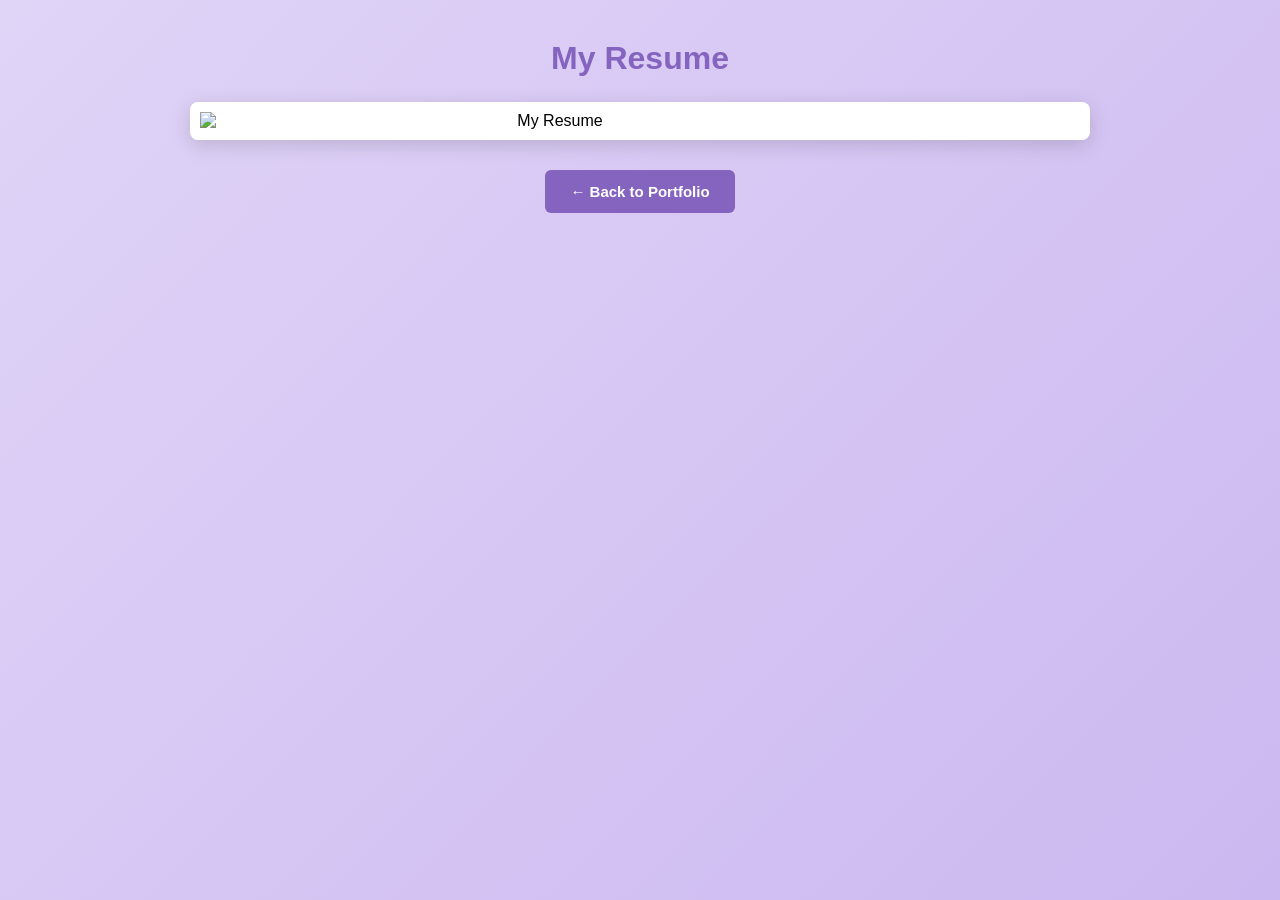
==== resume.html @ cbed7bc4 "Add project files." ====
﻿
<!DOCTYPE html>
<html lang="en">
<head>
    <meta charset="UTF-8">
    <meta name="viewport" content="width=device-width, initial-scale=1.0">
    <title>My Resume</title>
    <link rel="stylesheet" href="resume.css">
</head>
<body>

    <div class="container">

        <h1>My Resume</h1>

        <div class="resume-image">
            <img src="file:///C:\Users\ADMIN\OneDrive\Documents\Desktop\MY_PORTFOLIO\projects\resume.jpg" alt="My Resume">
        </div>

        <a href="index.html" class="back-button">
            ← Back to Portfolio
        </a>

    </div>

</body>
</html>
---- resume.css ----
﻿
* {
    margin: 0;
    padding: 0;
    box-sizing: border-box;
}

body {
    font-family: Arial, sans-serif;
    background: linear-gradient(135deg, #e0d4f7, #cbb8f0);
    background-color: #35266e;
    min-height: 100vh;
    padding: 40px 20px;
}

.container {
    max-width: 900px;
    margin: auto;
    text-align: center;
}

h1 {
    color: #8564c0;
    margin-bottom: 25px;
    font-size: 32px;
}

.resume-image {
    width: 100%;
    background: white;
    padding: 10px;
    border-radius: 8px;
    box-shadow: 0 5px 20px rgba(0, 0, 0, 0.15);
}

    .resume-image img {
        display: block;
        width: 80%;
        height: auto;
        object-fit: contain;
    }

/* BACK TO PORTFOLIO */
.back-button {
    display: inline-block;
    margin-top: 30px;
    padding: 13px 25px;
    background-color: #8564c0;
    color: white;
    text-decoration: none;
    font-size: 15px;
    font-weight: bold;
    border-radius: 6px;
    transition: 0.3s ease;
}

    .back-button:hover {
        background-color: #55718d;
        transform: translateY(-3px);
    }
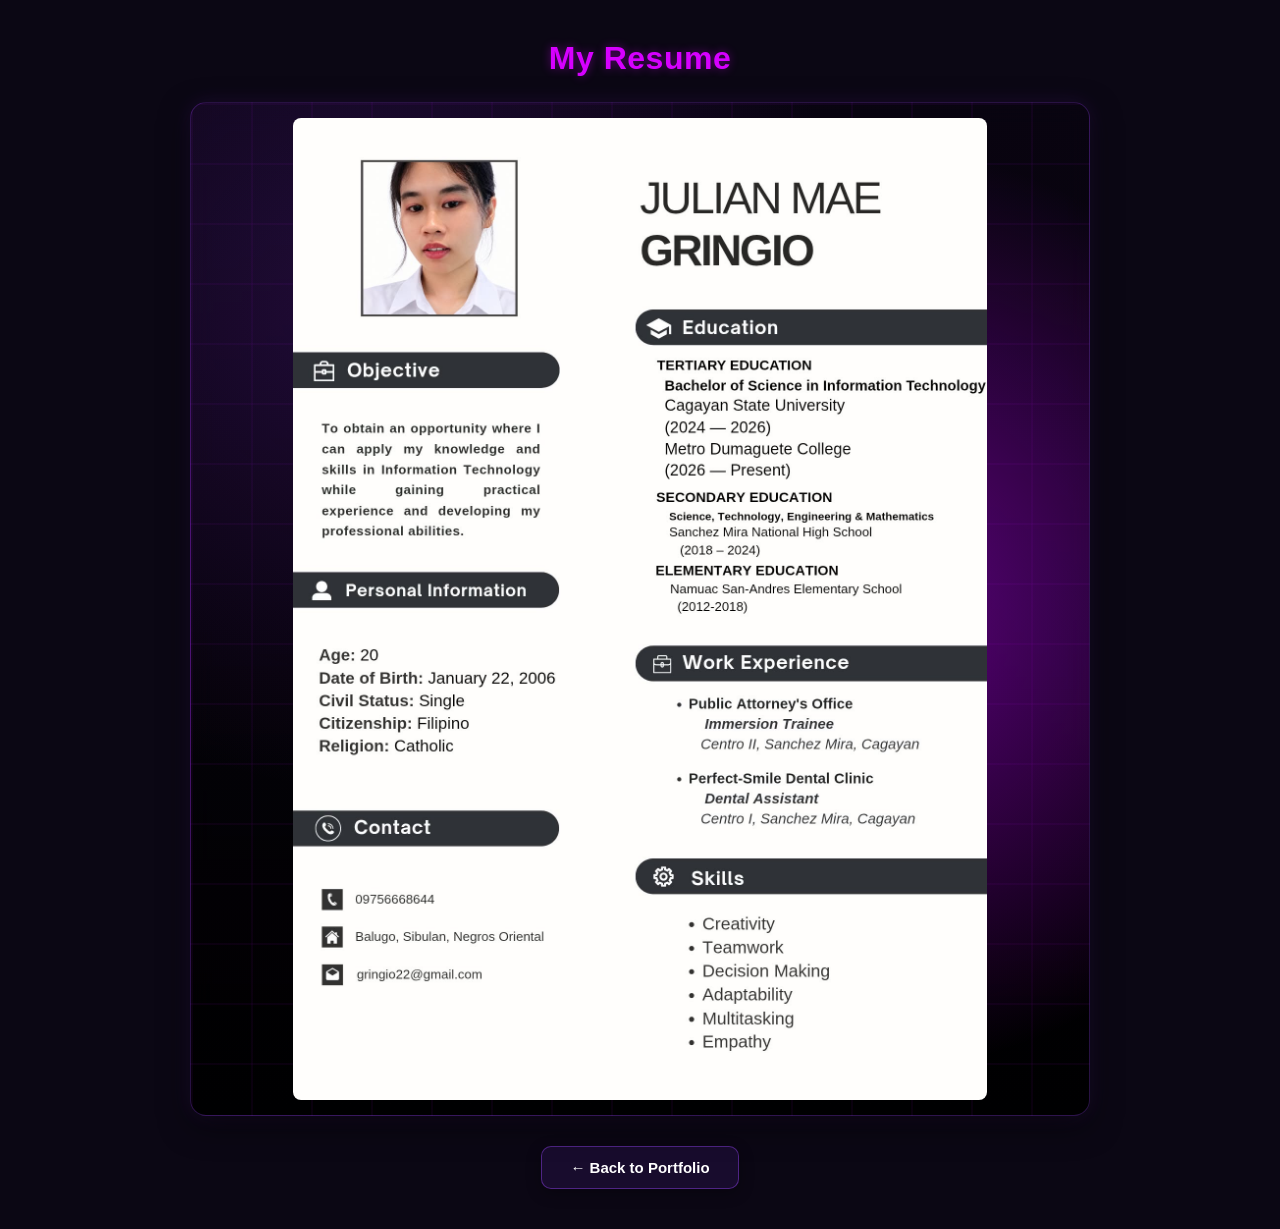
==== commit 58a35862: "update" ====
--- a/resume.html
+++ b/resume.html
@@ -14,7 +14,7 @@
         <h1>My Resume</h1>
 
         <div class="resume-image">
-            <img src="file:///C:\Users\ADMIN\OneDrive\Documents\Desktop\MY_PORTFOLIO\projects\resume.jpg" alt="My Resume">
+            <img src="projects\resume.jpg" alt="My Resume">
         </div>
 
         <a href="index.html" class="back-button">
--- a/resume.css
+++ b/resume.css
@@ -1,16 +1,15 @@
-﻿
-* {
+﻿* {
     margin: 0;
     padding: 0;
     box-sizing: border-box;
 }
 
 body {
-    font-family: Arial, sans-serif;
-    background: linear-gradient(135deg, #e0d4f7, #cbb8f0);
-    background-color: #35266e;
+    font-family: 'Segoe UI', Tahoma, Geneva, Verdana, sans-serif;
+    background-color: #0b0714;
     min-height: 100vh;
     padding: 40px 20px;
+    color: #e2d9f3;
 }
 
 .container {
@@ -20,41 +19,55 @@
 }
 
 h1 {
-    color: #8564c0;
+    color: #d600ff;
     margin-bottom: 25px;
     font-size: 32px;
+    font-weight: 700;
+    letter-spacing: 0.5px;
+    text-shadow: 0 0 10px rgba(214, 0, 255, 0.4);
 }
 
 .resume-image {
     width: 100%;
-    background: white;
-    padding: 10px;
-    border-radius: 8px;
-    box-shadow: 0 5px 20px rgba(0, 0, 0, 0.15);
+    background: radial-gradient(circle at 75% 50%, rgba(191, 0, 255, 0.489), transparent 55%), radial-gradient(circle at 20% 20%, rgba(138, 43, 226, 0.2), transparent 45%), linear-gradient(rgba(191, 0, 255, 0.05) 2px, transparent 2px), linear-gradient(90deg, rgba(191, 0, 255, 0.05) 2px, transparent 2px), linear-gradient(180deg, rgba(8, 3, 15, 0.6) 0%, rgba(0, 0, 0, 0.95) 100%);
+    background-size: 100% 100%, 100% 100%, 60px 60px, 60px 60px, 100% 100%;
+    backdrop-filter: blur(12px);
+    -webkit-backdrop-filter: blur(12px);
+    padding: 15px;
+    border-radius: 16px;
+    border: 1px solid rgba(133, 60, 219, 0.3);
+    box-shadow: 0 10px 30px rgba(0, 0, 0, 0.5), 0 0 20px rgba(133, 60, 219, 0.15);
+    display: flex;
+    justify-content: center;
 }
 
-    .resume-image img {
-        display: block;
-        width: 80%;
-        height: auto;
-        object-fit: contain;
-    }
+.resume-image img {
+    display: block;
+    width: 80%;
+    height: auto;
+    object-fit: contain;
+    border-radius: 8px;
+}
 
 /* BACK TO PORTFOLIO */
 .back-button {
     display: inline-block;
     margin-top: 30px;
-    padding: 13px 25px;
-    background-color: #8564c0;
-    color: white;
+    padding: 12px 28px;
+    background: rgba(26, 14, 48, 0.9);
+    color: #ffffff;
     text-decoration: none;
     font-size: 15px;
-    font-weight: bold;
-    border-radius: 6px;
-    transition: 0.3s ease;
+    font-weight: 600;
+    border-radius: 10px;
+    border: 1px solid rgba(133, 60, 219, 0.5);
+    box-shadow: 0 4px 15px rgba(0, 0, 0, 0.3);
+    transition: all 0.3s ease;
 }
 
-    .back-button:hover {
-        background-color: #55718d;
-        transform: translateY(-3px);
-    }+.back-button:hover {
+    background: rgba(45, 20, 80, 0.9);
+    border-color: #d600ff;
+    box-shadow: 0 0 15px rgba(214, 0, 255, 0.4);
+    transform: translateY(-2px);
+}
